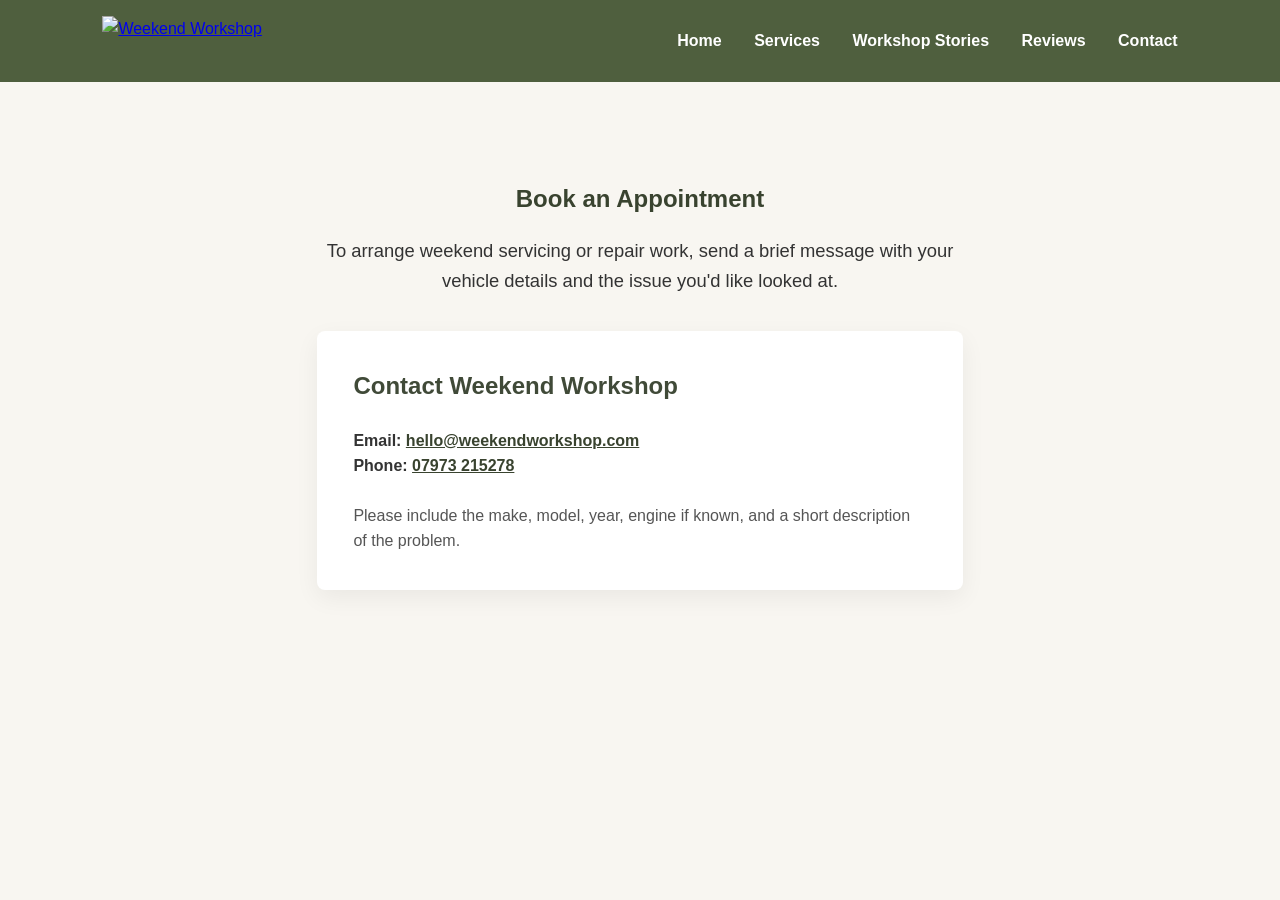
==== contact.html @ fb018037 "Initial commit" ====
<!DOCTYPE html>
<html lang="en">
<head>
    <meta charset="UTF-8">
    <meta name="viewport" content="width=device-width, initial-scale=1.0">
    <title>Contact | Weekend Workshop</title>
    <meta name="description" content="Contact Weekend Workshop to arrange weekend vehicle servicing and repair.">
    <link rel="stylesheet" href="style.css">
</head>

<body>

<header>
    <div class="logo">
        <a href="index.html">
            <img src="images/wwspanner.png"
                 alt="Weekend Workshop"
                 class="logo-image">
        </a>
    </div>

    <nav>
        <a href="index.html">Home</a>
        <a href="services.html">Services</a>
        <a href="gallery.html">Workshop Stories</a>
        <a href="reviews.html">Reviews</a>
        <a href="contact.html">Contact</a>
    </nav>
</header>

<main class="page-content">

    <section class="contact-section">

        <h1>Book an Appointment</h1>

        <p>
            To arrange weekend servicing or repair work, send a brief message
            with your vehicle details and the issue you'd like looked at.
        </p>

        <div class="contact-card">

            <h2>Contact Weekend Workshop</h2>

            <p>
                <strong>Email:</strong>
                <a href="mailto:hello@weekendworkshop.com">
                    hello@weekendworkshop.com
                </a>
            </p>

            <p>
                <strong>Phone:</strong>
                <a href="tel:07973215278">
                    07973 215278
                </a>
            </p>

            <p class="contact-note">
                Please include the make, model, year, engine if known, and a
                short description of the problem.
            </p>

        </div>

    </section>

</main>
---- style.css ----
/* RESET */

* {
    margin: 0;
    padding: 0;
    box-sizing: border-box;
}

body {
    font-family: 'Source Sans 3', sans-serif;
    color: #333;
    background: #f8f6f1;
    line-height: 1.6;
}

/* HEADER */

header {
    position: fixed;
    top: 0;
    left: 0;
    width: 100%;

    background: rgb(79, 95, 62);

    display: flex;
    justify-content: space-between;
    align-items: center;

    height: 82px;
    padding: 0 8%;
    z-index: 1000;
}

.logo {
    display: flex;
    align-items: center;
}

.logo-image {
    height: 50px;
    width: auto;
    display: block;
}

nav a {
    color: white;
    text-decoration: none;
    margin-left: 28px;
    font-weight: 600;
    transition: 0.25s;
}

nav a:hover {
    color: #d4b26a;
}

/* HERO */

.hero {
    min-height: 78vh;

    background:
        linear-gradient(rgba(0,0,0,.30), rgba(0,0,0,.45)),
        url("images/CylHead.jpeg");

    background-size: cover;
    background-position: center 14%;

    display: flex;
    justify-content: center;
    align-items: center;

    text-align: center;
    color: white;

    padding: 30px;
}

.hero-content {
    max-width: 700px;
    width: 100%;
    transform: translateY(25px);
}

.hero-title {
    margin-bottom: 18px;
}

.hero-title h1 {
    margin: 0 0 0 0;
    font-family: 'Montserrat', sans-serif;
    font-size: 4rem;
     line-height: 1;
    letter-spacing: 2px;
}

.hero-subtitle {
    margin: 40px 0 0 0;
    font-size: 1.4rem;
    font-weight: 600;
    color: #ffffff;
}

.hero-service {
    margin-bottom: 18px;
}

.hero-service h2 {
    margin: 0;
    font-size: 2rem;
    font-weight: 600;
}

.hero-message {
    margin-bottom: 20px;
}

.hero-message p {
    margin: 0;
    font-size: 1.2rem;
    line-height: 1.7;
}

/* CALL TO ACTION BUTTON */

.cta-button {
    display: inline-block;

    padding: 15px 38px;

    background: #7b8468;
    color: white;

    text-decoration: none;
    border-radius: 40px;

    font-weight: 600;
    letter-spacing: .5px;

    transition: 0.25s;
}

.cta-button:hover {
    background: #59624c;
    transform: translateY(-2px);
}

/* FEATURES */

.features {
    padding: 45px 8%;
    background: #f8f6f1;
    text-align: center;
}

.features h2 {
    font-family: 'Montserrat', sans-serif;
    margin-bottom: 50px;
    color: #39432f;
}

.feature-grid {
    display: grid;
    grid-template-columns: repeat(auto-fit, minmax(220px, 1fr));
    gap: 25px;
}

.feature {
    background: white;
    padding: 40px;

    border-top: 5px solid #7b8468;
    border-radius: 8px;

    box-shadow: 0 8px 24px rgba(0,0,0,.06);

    text-align: left;
    transition: 0.25s;
}

.feature:hover {
    transform: translateY(-6px);
}

.feature h3 {
    font-family: 'Montserrat', sans-serif;
    color: #404a38;
    margin-bottom: 18px;
}

.feature p {
    line-height: 1.8;
    color: #555;
}

/* ABOUT */

.about {
    background: white;
    padding: 90px 10%;
}

.about-text {
    max-width: 850px;
    margin: auto;
}

.about h2 {
    font-family: 'Montserrat', sans-serif;
    color: #39432f;
    margin-bottom: 35px;
    text-align: center;
}

.about p {
    margin-bottom: 22px;
    font-size: 1.15rem;
    line-height: 1.9;
}

/* MOBILE */

@media (max-width: 900px) {

    header {
        flex-direction: column;
        padding: 15px;
    }

    nav {
        margin-top: 15px;
    }

    nav a {
        margin: 0 10px;
    }

    .hero {
        min-height: 75vh;
    }

    .hero-content {
        transform: translateY(40px);
    }

    .hero-title h1 {
        font-size: 2.8rem;
    }

    .hero-subtitle {
        font-size: 1.2rem;
    }

    .hero-service h2 {
        font-size: 1.5rem;
    }

    .hero-message p {
        font-size: 1.05rem;
    }
}
/* GALLERY */

.page-content {
    padding-top: 110px;
}

.gallery-intro {
    padding: 70px 8% 45px;
    text-align: center;
}

.gallery-intro h1 {
    font-family: 'Montserrat', sans-serif;
    color: #39432f;
    margin-bottom: 18px;
}

.gallery-intro p {
    max-width: 650px;
    margin: 0 auto;
    font-size: 1.15rem;
}

.gallery-grid {
    display: grid;
    grid-template-columns: repeat(auto-fit, minmax(280px, 1fr));
    gap: 32px;
    padding: 0 8% 90px;
}

.gallery-card {
    background: white;
    border-radius: 8px;
    overflow: hidden;
    box-shadow: 0 8px 24px rgba(0,0,0,.06);
}

.gallery-card img {
    width: 100%;
    height: 240px;
    object-fit: cover;
    display: block;
}

.gallery-card h2 {
    font-family: 'Montserrat', sans-serif;
    color: #404a38;
    padding: 24px 24px 10px;
}

.gallery-card p {
    padding: 0 24px 28px;
    color: #555;
}
.project-photo {
    position: relative;
    overflow: hidden;
    border-radius: 6px;
}

.project-photo img {
    display: block;
    width: 100%;
}

.project-images {
    display: grid;
    grid-template-columns: repeat(4, 1fr);
    gap: 8px;
}

.project-photo {
    position: relative;
    overflow: hidden;
    border-radius: 6px;
    aspect-ratio: 4 / 3;
    background: #f8f6f1;
}

.project-photo img {
    width: 100%;
    height: 100%;
    object-fit: cover;
    display: block;
}

.project-photo figcaption {
    position: absolute;
    left: 0;
    right: 0;
    bottom: 0;

    padding: 28px 12px 10px;

    background: linear-gradient(
        transparent,
        rgba(0,0,0,0.72)
    );

    color: white;
    font-size: 0.85rem;
    font-weight: 600;
    line-height: 1.35;
}
.project-story {
    grid-column: 1 / -1;
}
.project-intro {
    max-width: 900px;
    margin: 6px 0 6px;
    font-size: 1.05rem;
    line-height: 1.7;
    color: #555;
}
.ww-tip {
    margin-top: 24px;
    padding-top: 16px;
    border-top: 2px solid #d4b26a;
}
.ww-tip p {
    font-style: italic;
}
.ww-tip-title {
    color: #39432f;
    font-weight: 700;
    font-family: 'Montserrat', sans-serif;
    margin-bottom: 8px;
}
/* CONTACT */

.contact-section {
    padding: 70px 8% 90px;
    max-width: 850px;
    margin: 0 auto;
}

.contact-section h1 {
    font-family: 'Montserrat', sans-serif;
    color: #39432f;
    margin-bottom: 18px;
    text-align: center;
}

.contact-section > p {
    text-align: center;
    font-size: 1.15rem;
    margin-bottom: 36px;
}

.contact-card {
    background: white;
    padding: 36px;
    border-radius: 8px;
    box-shadow: 0 8px 24px rgba(0,0,0,.06);
}

.contact-card h2 {
    font-family: 'Montserrat', sans-serif;
    color: #404a38;
    margin-bottom: 22px;
}

.contact-card a {
    color: #39432f;
    font-weight: 600;
}

.contact-note {
    margin-top: 24px;
    color: #555;
}
/* SERVICES & REVIEWS */

.page-intro {
    max-width: 700px;
    margin: 0 auto 45px;
    text-align: center;
    font-size: 1.15rem;
}

.services,
.reviews {
    padding: 70px 8% 90px;
}

.services h1,
.reviews h1 {
    text-align: center;
    color: #39432f;
    margin-bottom: 20px;
    font-family: 'Montserrat', sans-serif;
}

.review-card {
    max-width: 750px;
    margin: 30px auto;
    padding: 30px;
    background: white;
    border-left: 5px solid #7b8468;
    border-radius: 8px;
    box-shadow: 0 8px 24px rgba(0,0,0,.06);
}

.review-card h4 {
    margin-top: 18px;
    color: #666;
    font-size: 0.95rem;
    font-weight: 600;
}
.review-card p {
    font-style: italic;}
    
.review-vehicle {
    margin-top: 4px;
    font-size: 0.95rem;
    font-style: italic;
    color: #666;
}
.video-section {
    margin-top: 40px;
}

.video-section iframe {
    display: block;
    width: 100%;
    max-width: 360px;
    aspect-ratio: 9 / 16;
    margin: 25px auto;
    border: none;
    border-radius: 8px;
}
.video-card {
    background: #f4f4f4;
    border-radius: 8px;
    text-decoration: none;
    color: #39432f;

    display: flex;
    flex-direction: column;
    justify-content: center;
    align-items: center;

    min-height: 220px;

    transition: 0.25s ease;
}

.video-card:hover {
    background: #e9ece5;
    transform: translateY(-3px);
}

.play-icon {
    font-size: 3rem;
    margin-bottom: 10px;
}

.video-card h4 {
    margin: 0;
    font-family: 'Montserrat', sans-serif;
}

.video-card p {
    margin-top: 8px;
    text-align: center;
    font-style: italic;
}
.video-thumbnail {
    display: block;
    position: relative;
}

.youtube-play {
    position: absolute;
    top: 50%;
    left: 50%;
    transform: translate(-50%, -50%);

    width: 74px;
    height: 52px;
    border-radius: 14px;

    background: #ff0000;
    color: white;

    display: flex;
    align-items: center;
    justify-content: center;

    font-size: 2rem;
    line-height: 1;
}
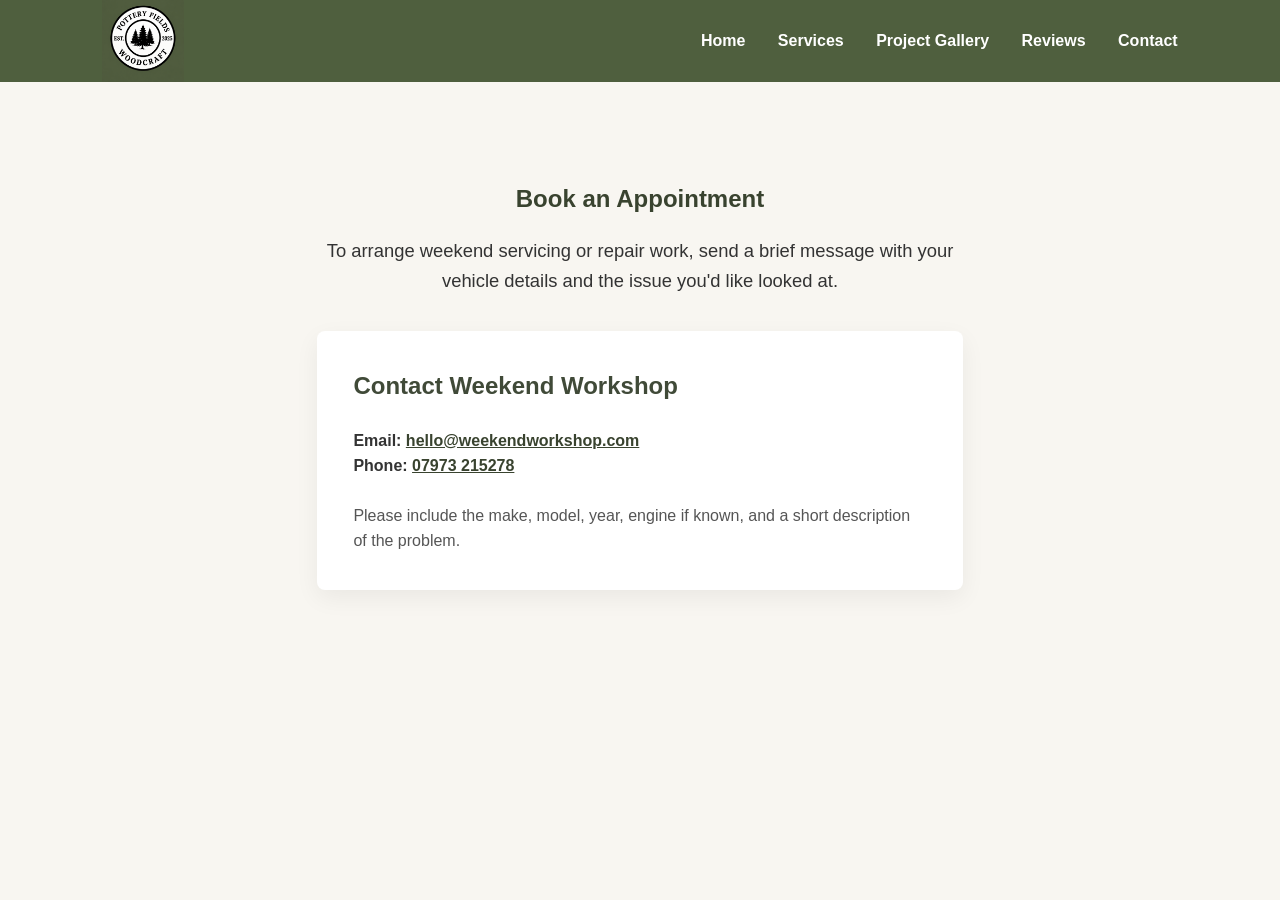
==== commit 1354f171: "Initial PF Woodcraft website Content based on WW" ====
--- a/contact.html
+++ b/contact.html
@@ -3,8 +3,8 @@
 <head>
     <meta charset="UTF-8">
     <meta name="viewport" content="width=device-width, initial-scale=1.0">
-    <title>Contact | Weekend Workshop</title>
-    <meta name="description" content="Contact Weekend Workshop to arrange weekend vehicle servicing and repair.">
+    <title>Contact | Pottery Fields Woodcraft</title>
+    <meta name="description" content="Contact Pottery Fields Woodcraft to arrange carpentry and joinery services.">
     <link rel="stylesheet" href="style.css">
 </head>
 
@@ -13,8 +13,8 @@
 <header>
     <div class="logo">
         <a href="index.html">
-            <img src="images/wwspanner.png"
-                 alt="Weekend Workshop"
+            <img src="images/pflogo.png"
+                 alt="Pottery Fields Woodcraft"
                  class="logo-image">
         </a>
     </div>
@@ -22,7 +22,7 @@
     <nav>
         <a href="index.html">Home</a>
         <a href="services.html">Services</a>
-        <a href="gallery.html">Workshop Stories</a>
+        <a href="gallery.html">Project Gallery</a>
         <a href="reviews.html">Reviews</a>
         <a href="contact.html">Contact</a>
     </nav>
--- a/style.css
+++ b/style.css
@@ -38,7 +38,7 @@
 }
 
 .logo-image {
-    height: 50px;
+    height: 82px;
     width: auto;
     display: block;
 }
@@ -58,15 +58,13 @@
 /* HERO */
 
 .hero {
-    min-height: 78vh;
-
-    background:
-        linear-gradient(rgba(0,0,0,.30), rgba(0,0,0,.45)),
-        url("images/CylHead.jpeg");
-
-    background-size: cover;
-    background-position: center 14%;
-
+    margin-top: 82px;
+    background: url("images/CylHead.jpeg");
+    background-size: 100% auto;
+    background-repeat: no-repeat;
+    background-position: center top;
+    min-height: 0;
+    height: 30vw;
     display: flex;
     justify-content: center;
     align-items: center;
@@ -74,7 +72,7 @@
     text-align: center;
     color: white;
 
-    padding: 30px;
+    padding: 3px;
 }
 
 .hero-content {
@@ -125,6 +123,11 @@
 /* CALL TO ACTION BUTTON */
 
 .cta-button {
+
+    padding-top: 30px;
+
+    text-align: center;
+
     display: inline-block;
 
     padding: 15px 38px;
@@ -146,6 +149,15 @@
     transform: translateY(-2px);
 }
 
+.cta-section {
+    text-align: center;
+    padding: 25px 0 35px;
+    background: #f8f6f1;
+}
+
+.cta-section .cta-button {
+    display: inline-block;
+}
 /* FEATURES */
 
 .features {
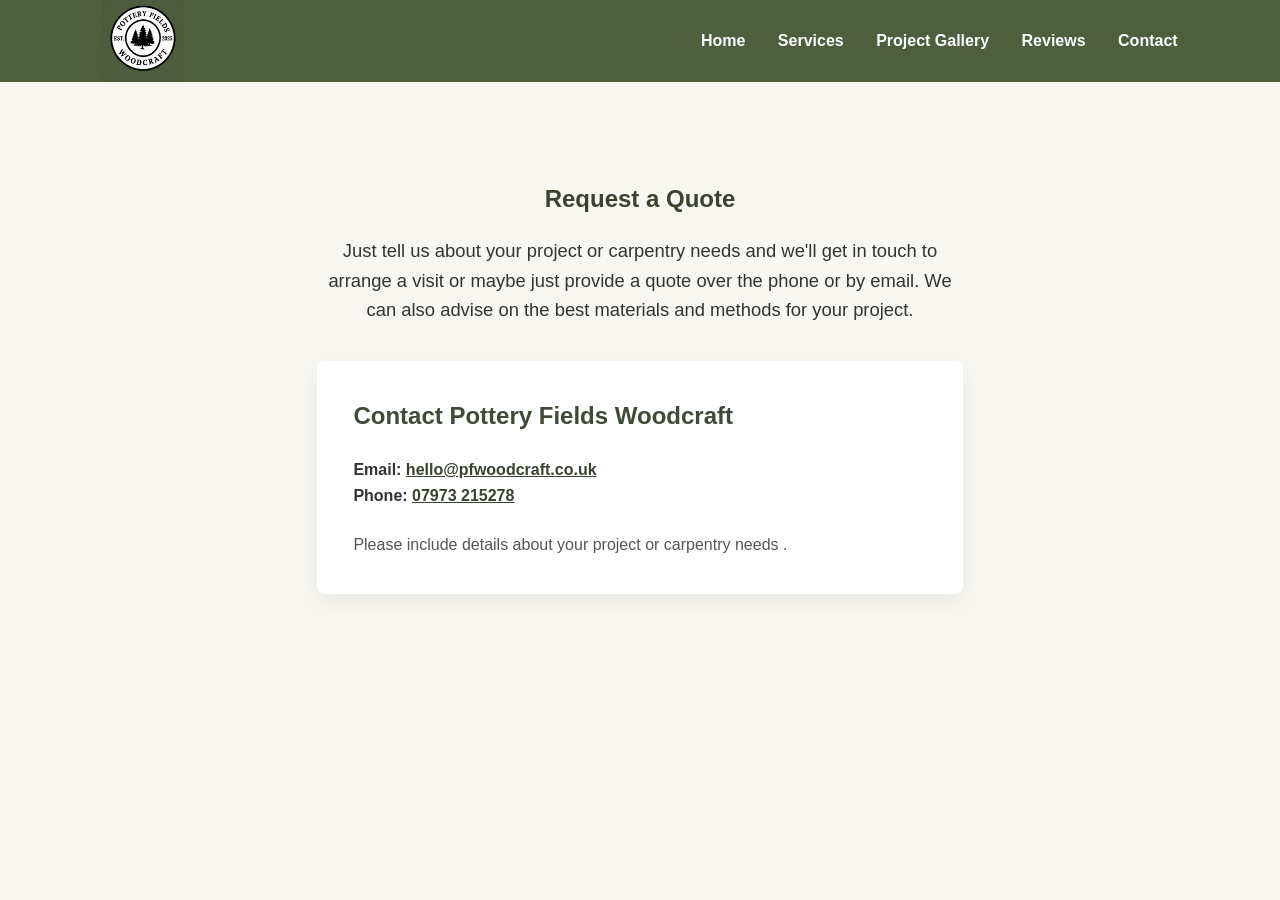
==== commit 76c443f0: "Contact page updated To pfwoodcraft" ====
--- a/contact.html
+++ b/contact.html
@@ -32,21 +32,22 @@
 
     <section class="contact-section">
 
-        <h1>Book an Appointment</h1>
+        <h1>Request a Quote</h1>
 
         <p>
-            To arrange weekend servicing or repair work, send a brief message
-            with your vehicle details and the issue you'd like looked at.
+            Just tell us about your project or carpentry needs and we'll
+            get in touch to arrange a visit or maybe just provide a quote over the phone or by email.  We can also advise on
+            the best materials and methods for your project.
         </p>
 
         <div class="contact-card">
 
-            <h2>Contact Weekend Workshop</h2>
+            <h2>Contact Pottery Fields Woodcraft</h2>
 
             <p>
                 <strong>Email:</strong>
-                <a href="mailto:hello@weekendworkshop.com">
-                    hello@weekendworkshop.com
+                <a href="mailto:hello@pfwoodcraft.co.uk">
+                    hello@pfwoodcraft.co.uk
                 </a>
             </p>
 
@@ -58,8 +59,8 @@
             </p>
 
             <p class="contact-note">
-                Please include the make, model, year, engine if known, and a
-                short description of the problem.
+                Please include details about your project or carpentry needs
+                .
             </p>
 
         </div>
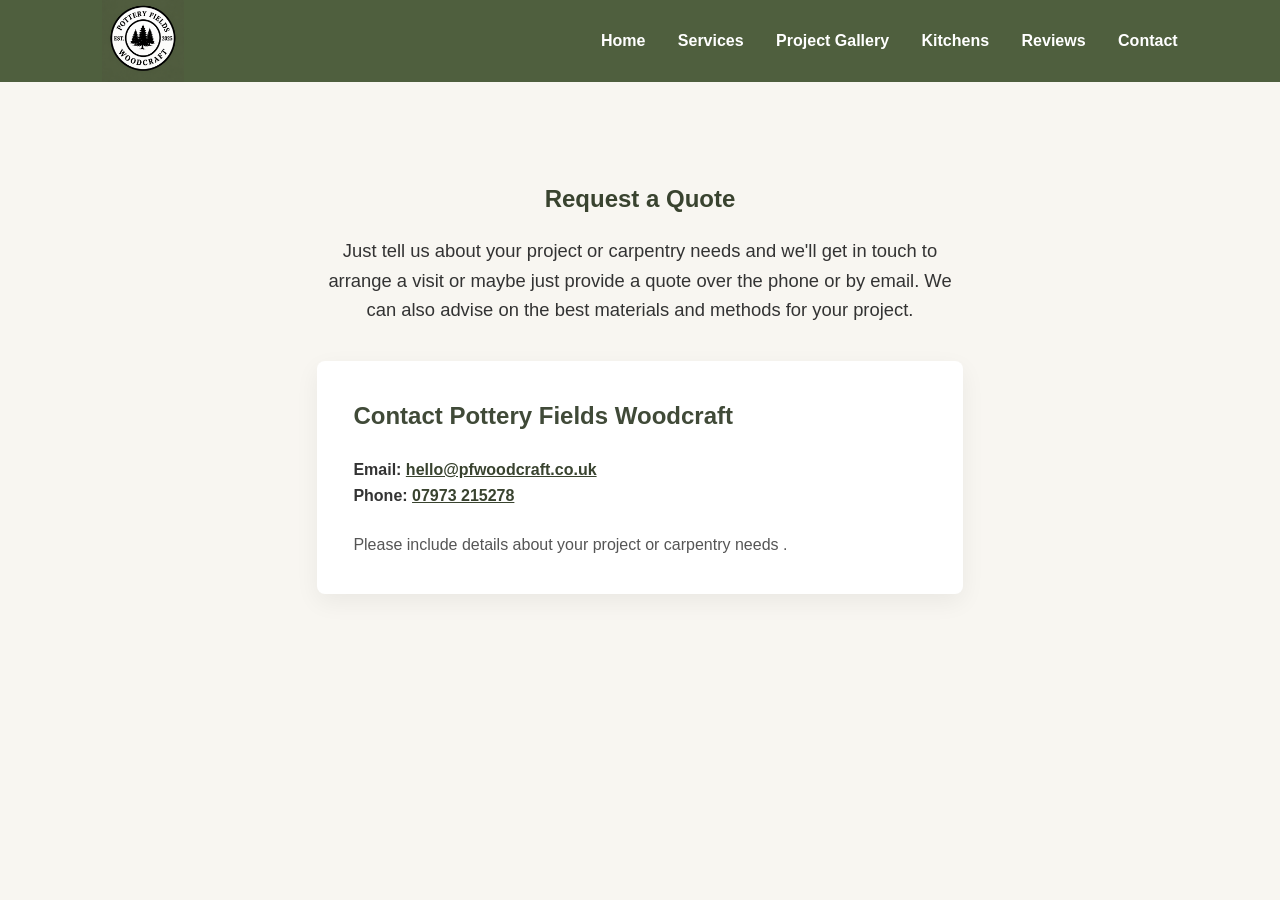
==== commit df5475e7: "Kitchen Page" ====
--- a/contact.html
+++ b/contact.html
@@ -11,21 +11,24 @@
 <body>
 
 <header>
-    <div class="logo">
-        <a href="index.html">
-            <img src="images/pflogo.png"
-                 alt="Pottery Fields Woodcraft"
-                 class="logo-image">
-        </a>
-    </div>
+
+  <div class="logo">
+    <a href="index.html">
+        <img src="images/pflogo.png"
+             alt="Pottery Fields Woodcraft"
+             class="logo-image">
+    </a>
+</div>
 
     <nav>
         <a href="index.html">Home</a>
         <a href="services.html">Services</a>
         <a href="gallery.html">Project Gallery</a>
+        <a href="kitchens.html">Kitchens</a>
         <a href="reviews.html">Reviews</a>
         <a href="contact.html">Contact</a>
     </nav>
+
 </header>
 
 <main class="page-content">
--- a/style.css
+++ b/style.css
@@ -563,4 +563,215 @@
 
     font-size: 2rem;
     line-height: 1;
+}
+/* =========================
+   Stacked photo gallery
+   ========================= */
+
+.gallery-page {
+    padding: 40px 20px 60px;
+    text-align: center;
+}
+
+.gallery-intro {
+    margin-bottom: 35px;
+}
+
+.photo-gallery {
+    display: flex;
+    flex-direction: column;
+    align-items: center;
+}
+
+.photo-stack {
+    position: relative;
+    width: min(78vw, 760px);
+    height: min(68vw, 560px);
+    margin: 0 auto 35px;
+}
+
+.photo-card {
+    position: absolute;
+    inset: 0;
+    margin: 0;
+    padding: 12px;
+    background: white;
+    border-radius: 3px;
+    box-shadow: 0 14px 30px rgba(0, 0, 0, 0.24);
+    overflow: hidden;
+    transition: transform 0.35s ease;
+}
+
+.photo-card img {
+    width: 100%;
+    height: 100%;
+    display: block;
+    object-fit: contain;
+    background: #f4f1e8;
+}
+
+.photo-card-back {
+    z-index: 1;
+    transform: translate(-18px, 8px) rotate(-4deg);
+}
+
+.photo-card-middle {
+    z-index: 2;
+    transform: translate(18px, 5px) rotate(3deg);
+}
+
+.photo-card-front {
+    z-index: 3;
+    transform: rotate(-0.5deg);
+}
+
+.gallery-controls {
+    display: flex;
+    align-items: center;
+    justify-content: center;
+    gap: 24px;
+}
+
+.gallery-controls button {
+    width: 46px;
+    height: 46px;
+    border: none;
+    border-radius: 50%;
+    background: #4F5F3E;
+    color: white;
+    font-size: 1.5rem;
+    cursor: pointer;
+}
+
+.gallery-controls button:hover {
+    background: #7b8468;
+}
+
+#photoCounter {
+    min-width: 70px;
+    font-weight: 600;
+}
+
+@media (max-width: 700px) {
+    .photo-stack {
+        width: 86vw;
+        height: 115vw;
+        max-height: 620px;
+    }
+
+    .photo-card {
+        padding: 8px;
+    }
+}
+/* Gallery controls beside the photographs */
+
+.gallery-stage {
+    display: grid;
+    grid-template-columns: 52px minmax(0, 760px) 52px;
+    align-items: center;
+    justify-content: center;
+    gap: 22px;
+    width: 100%;
+}
+
+.gallery-arrow {
+    width: 46px;
+    height: 46px;
+    padding: 0;
+    border: none;
+    border-radius: 50%;
+    background: #4F5F3E;
+    color: white;
+    font-size: 1.5rem;
+    line-height: 1;
+    cursor: pointer;
+    box-shadow: 0 4px 10px rgba(0, 0, 0, 0.18);
+}
+
+.gallery-arrow:hover {
+    background: #7b8468;
+}
+
+.gallery-arrow:focus-visible {
+    outline: 3px solid #d4b26a;
+    outline-offset: 3px;
+}
+
+.gallery-stage .photo-stack {
+    width: 100%;
+    margin-bottom: 0;
+}
+
+.kitchens-page {
+    text-align: center;
+    padding-top: 100px;
+}
+
+.kitchens-page p {
+    max-width: 700px;
+    margin: 40px auto 20px;
+}
+#photoCounter {
+    display: block;
+    margin-top: 28px;
+    font-weight: 600;
+}
+
+/* Caption overlay */
+
+#photoCaption {
+    position: absolute;
+    left: 50%;
+    bottom: 24px;
+    transform: translateX(-50%);
+    width: max-content;
+    max-width: calc(100% - 60px);
+    padding: 9px 16px;
+    border-radius: 3px;
+    background: rgba(0, 0, 0, 0.58);
+    color: white;
+    text-align: center;
+    line-height: 1.4;
+    opacity: 0;
+    transition: opacity 0.25s ease;
+}
+
+#photoCaption:not(:empty) {
+    opacity: 1;
+}
+
+/* Clickable front photograph */
+
+.photo-card-front {
+    cursor: pointer;
+}
+
+@media (max-width: 700px) {
+    .gallery-stage {
+        grid-template-columns: 38px minmax(0, 1fr) 38px;
+        gap: 5px;
+    }
+
+    .gallery-arrow {
+        width: 38px;
+        height: 38px;
+        font-size: 1.2rem;
+        position: relative;
+        z-index: 5;
+    }
+
+    #previousPhoto {
+        transform: translateX(10px);
+    }
+
+    #nextPhoto {
+        transform: translateX(-10px);
+    }
+
+    #photoCaption {
+        bottom: 18px;
+        max-width: calc(100% - 35px);
+        padding: 8px 12px;
+        font-size: 0.9rem;
+    }
 }
